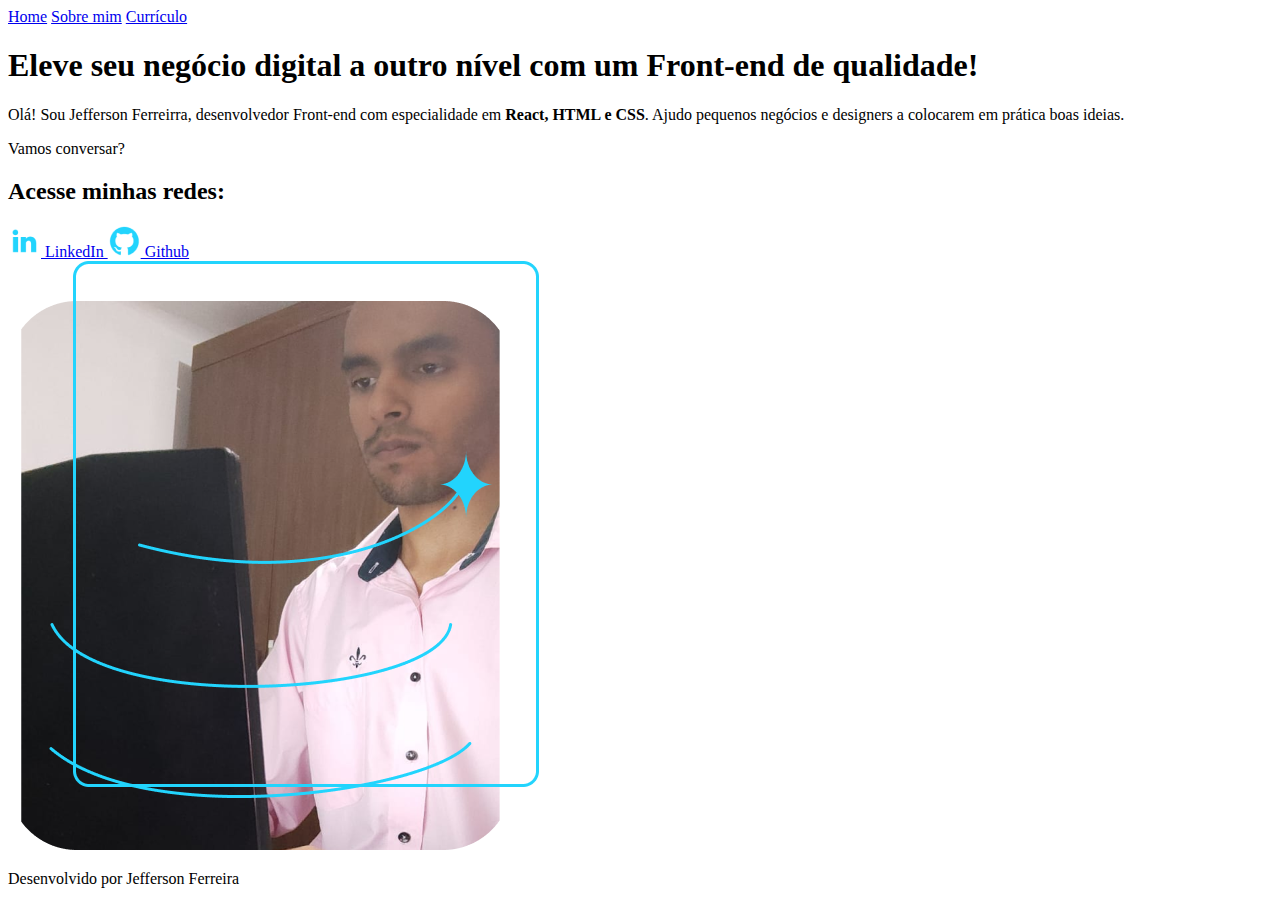
==== index.html @ eb56f050 "Add files via upload" ====
<!DOCTYPE html>
<html lang="pt-br">
<head>
    <meta charset="UTF-8">
    <meta http-equiv="X-UA-Compatible" content="IE=edge">
    <meta name="viewport" content="width=device-width, initial-scale=1.0">
    <title>Portfolio</title>
    <link rel="stylesheet" href="style.css">
</head>
<body>
    <header class="cabecalho">
        <nav class="cabecalho__menu">
            <a class="cabecalho__menu__link" href="index.html">Home</a>
            <a class="cabecalho__menu__link" href="about.html">Sobre mim</a>
            <a class="cabecalho__menu__link" href="curriculo.html">Currículo</a>
        </nav>
    </header>
    <main class="apresentacao">
        <section class="apresentacao__conteudo">
            <h1 class="apresentacao__conteudo__titulo">Eleve seu negócio digital a outro nível <strong class="titulo_destaque">com um Front-end de qualidade!</strong></h1>
            <p class="apresentacao__conteudo__texto">Olá! Sou Jefferson Ferreirra, desenvolvedor Front-end com especialidade em <strong> React, HTML e CSS</strong>. Ajudo pequenos negócios e designers a colocarem em prática boas ideias.</p>
            <p class="apresentacao__conteudo__texto">Vamos conversar?</p>
            <div class="apresentacao__links">
                <h2 class="apresentacao__links__subtitulo">Acesse minhas redes:</h2>
                <a class="apresentacao__links__navegacao" href="https://www.linkedin.com/in/jefferreira19/">
                <img src="./Assets/linkedin.png" alt="PNG da logomarca do linkedin">
                    LinkedIn 
                </a>
                <a class="apresentacao__links__navegacao" href="https://github.com/Neffal">
                <img src="./Assets/github.png" alt="PNG da logomarca do Github">
                    Github                
                </a>
            </div>
        </section class="image1">
        <img class="apresentacao__imagem" src="./Assets/imagem.png" alt="Foto do Jefferson Ferreira programando">
    </main>
    <footer class="rodape">
        <p>Desenvolvido por Jefferson Ferreira</p>
    </footer>
</body>
</html>
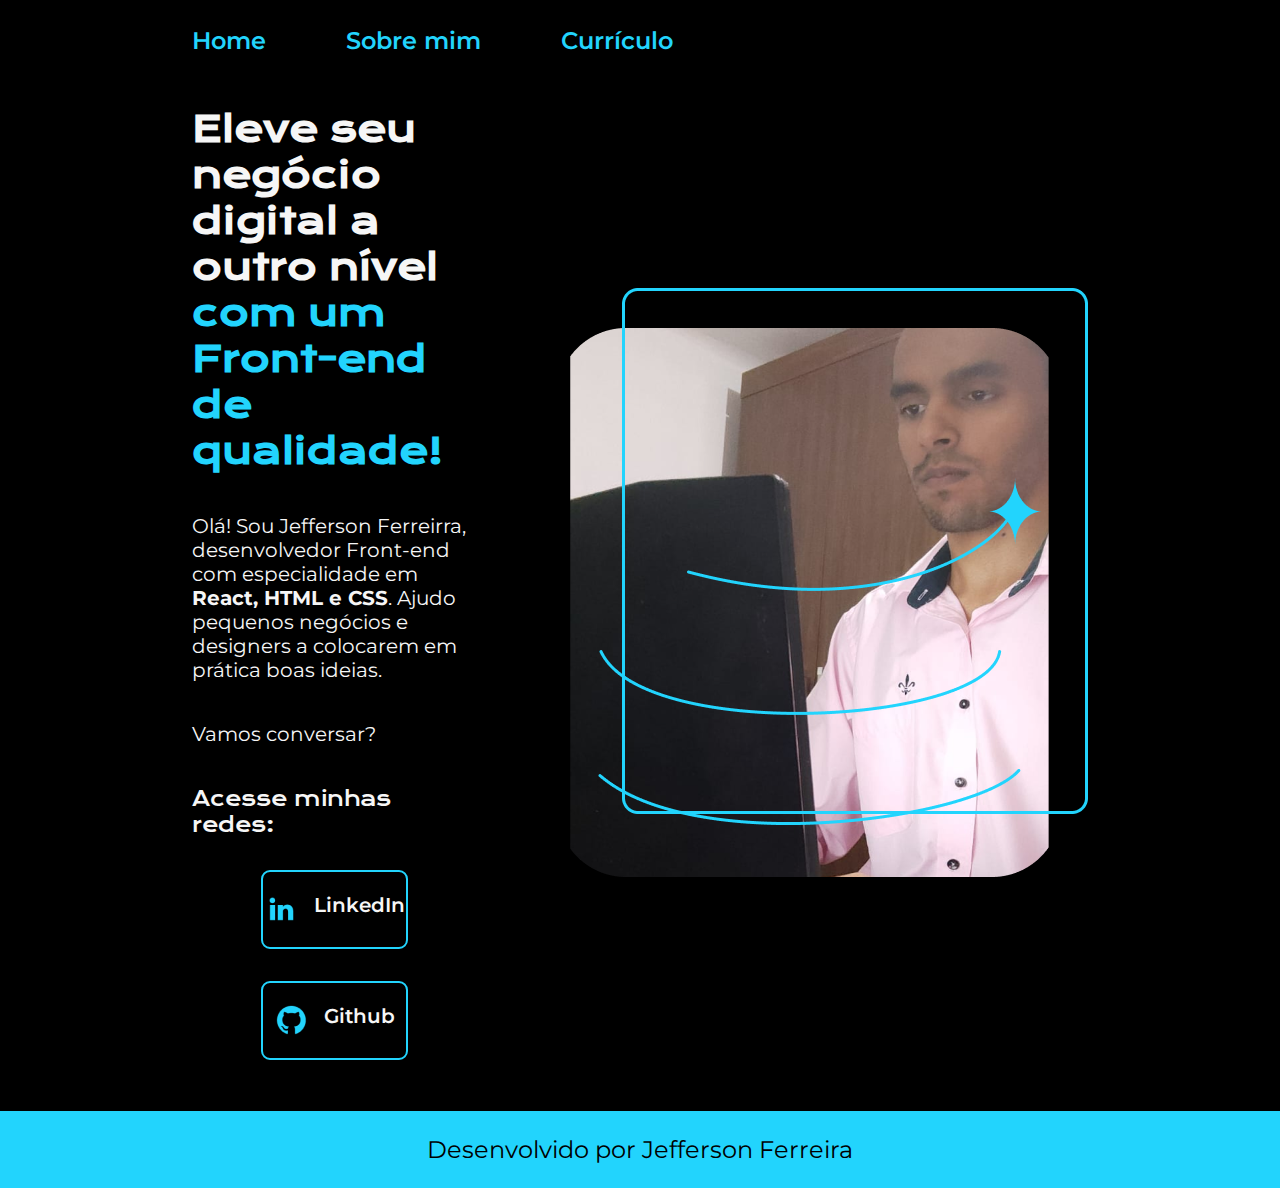
==== commit 1781675a: "Add files via upload" ====
--- a/index.html
+++ b/index.html
@@ -5,7 +5,7 @@
     <meta http-equiv="X-UA-Compatible" content="IE=edge">
     <meta name="viewport" content="width=device-width, initial-scale=1.0">
     <title>Portfolio</title>
-    <link rel="stylesheet" href="style.css">
+    <link rel="stylesheet" href="./Styles/style.css">
 </head>
 <body>
     <header class="cabecalho">
--- a/Styles/style.css
+++ b/Styles/style.css
@@ -0,0 +1,142 @@
+@import url('https://fonts.googleapis.com/css2?family=Krona+One&family=Montserrat+Alternates:wght@300&family=Montserrat:wght@600&display=swap');
+:root{
+    --cor-primaria: #000000;
+    --cor-secundaria: #F6F6F6;
+    --cor-terciaria: #22d4fd;
+    --cor-hover: #272727;
+
+    --fonte-primaria: 'Krona One', sans-serif;
+    --fonte-secundaria: 'Montserrat', sans-serif;
+}
+ 
+* {
+    margin: 0;
+    padding: 0;
+}
+
+body {
+    /* height: 100vh; */
+    box-sizing: border-box;
+    background-color: var(--cor-primaria);
+    color: var(--cor-secundaria); 
+    
+}
+
+.cabecalho{
+    padding: 2% 0% 0% 15%;
+}
+
+.cabecalho__menu{
+    display: flex;
+    gap: 80px;
+}
+
+.cabecalho__menu__link{
+    font-family: var(--fonte-secundaria);
+    font-size: 1.5rem;
+    font-weight: 600;
+    color: var(--cor-terciaria) ;
+    text-decoration: none;
+ }
+
+.apresentacao{
+    padding: 4% 15%;
+    display: flex;
+    align-items: center;    
+    justify-content: space-between;
+    gap: 80px;
+}
+
+.apresentacao__conteudo{
+    width: 50%;
+    display: flex;
+    flex-direction: column;
+    gap: 40px;
+}
+
+.apresentacao__conteudo__titulo{
+    font-size: 2.25rem;
+    font-family: var(--fonte-primaria);
+}
+
+.contato{
+    font-size: 1.25rem;
+    font-family: var(--fonte-secundaria);
+    color: aliceblue;
+}
+
+.titulo_destaque{
+    color:var(--cor-terciaria);
+}
+
+.apresentacao__conteudo__texto{
+    font-size: 1.25rem;
+    font-family: var(--fonte-secundaria);
+}
+
+.apresentacao__links{
+    display: flex;
+    flex-direction: column;
+    justify-content: space-between;
+    align-items: center;
+    gap: 32px;
+}
+
+.apresentacao__links__subtitulo{
+    font-family: var(--fonte-primaria);
+    font-weight: 400;
+    font-size: 1.25rem;
+}
+
+.apresentacao__links__navegacao{
+    display: flex;
+    justify-content: center;
+    gap: 16px;
+    border: 2px solid var(--cor-terciaria);
+    width: 50%;
+    text-align: center;
+    border-radius: 9px;
+    font-size: 1.25rem;
+    font-weight: 600;
+    padding: 21.5px 0px;
+    text-decoration: none;
+    color: var(--cor-secundaria);
+    font-family: var(--fonte-secundaria);
+}
+
+.apresentacao__links__link:hover{
+    background-color: var(--cor-hover);
+    padding: 3%;
+}
+
+apresentacao__imagem{
+    width: 50%;
+}
+
+.rodape{
+    color: var(--cor-primaria);
+    background-color: var(--cor-terciaria);
+    padding: 24px;
+    text-align: center;
+    font-family: var(--fonte-secundaria);
+    font-size: 1.5rem;
+    font-weight: 400;
+}
+
+@media (max-width: 1201px) {
+    .cabecalho {padding: 10%;
+    }
+
+    .cabecalho__menu {
+        justify-content: center;
+    }
+
+    .apresentacao {
+        flex-direction: column-reverse;
+        padding: 5%;
+    }
+
+    .apresentacao__conteudo {
+        width: auto;
+    }
+}